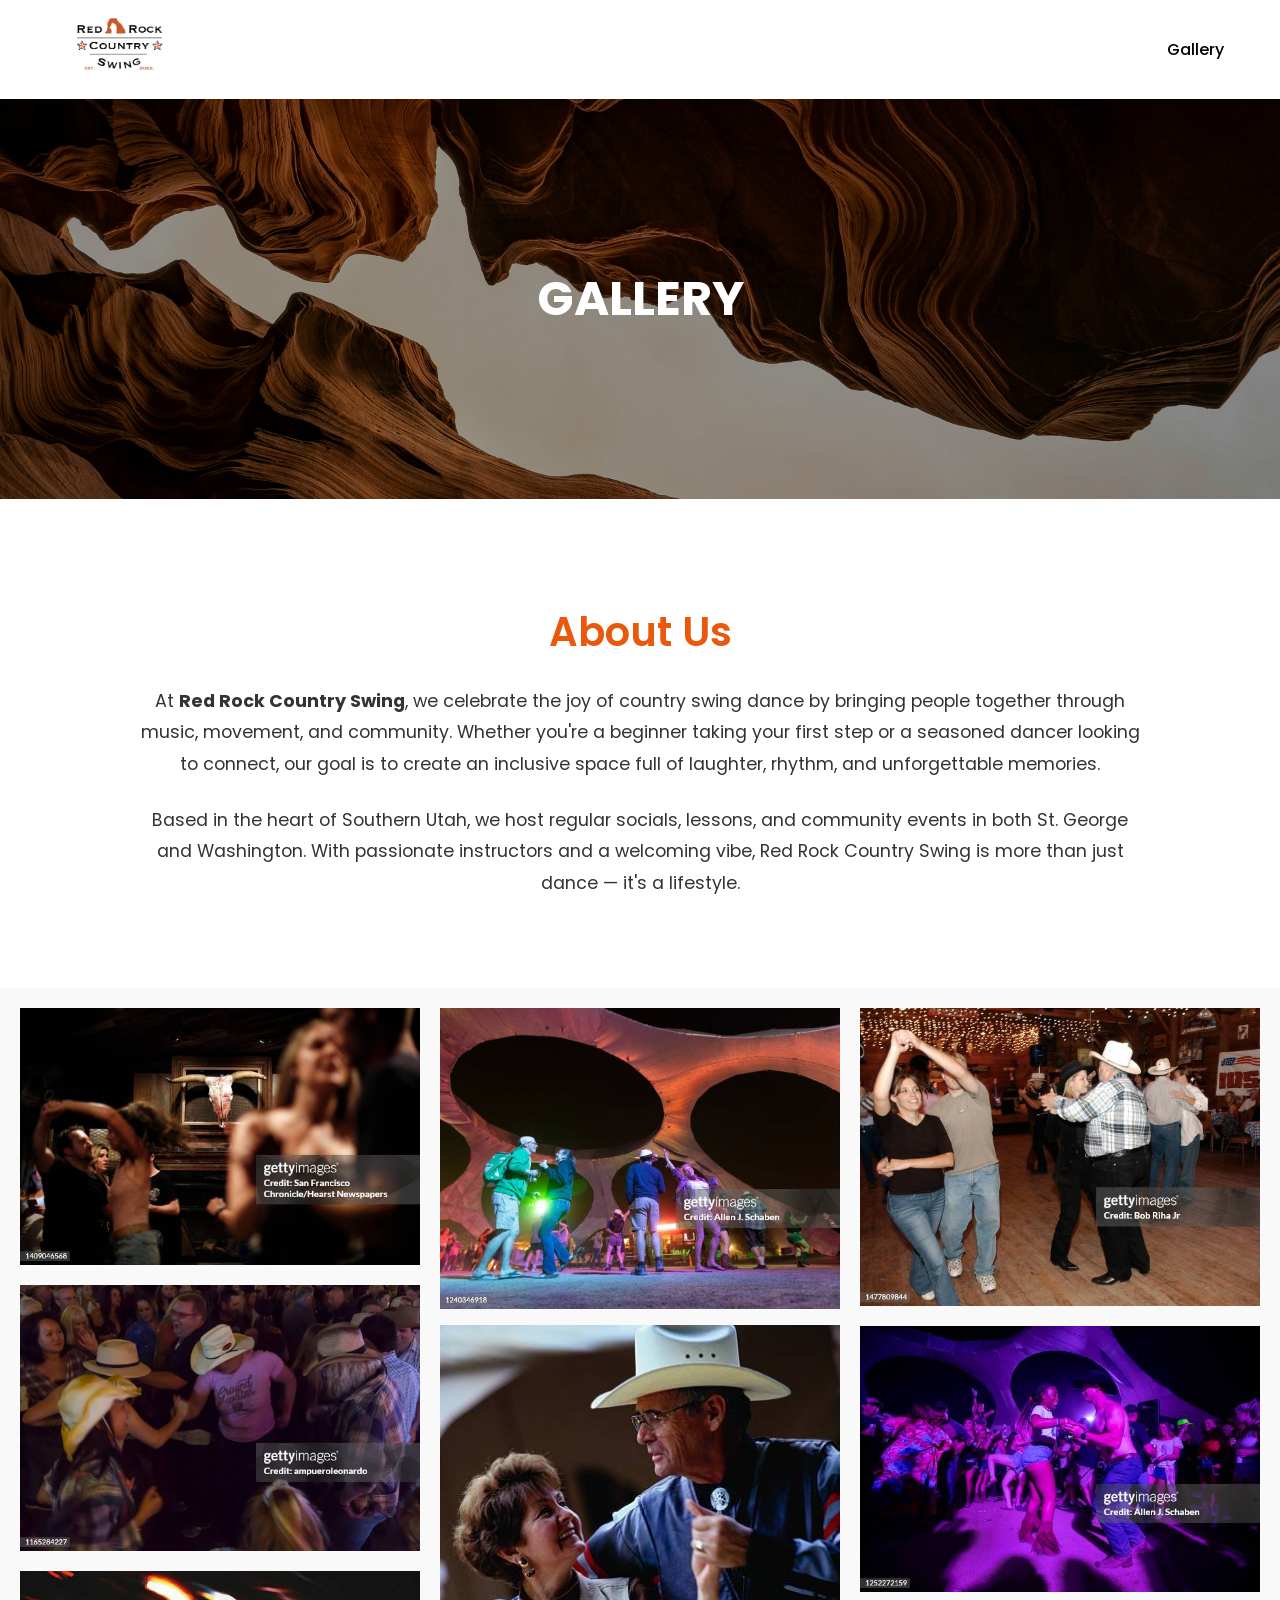
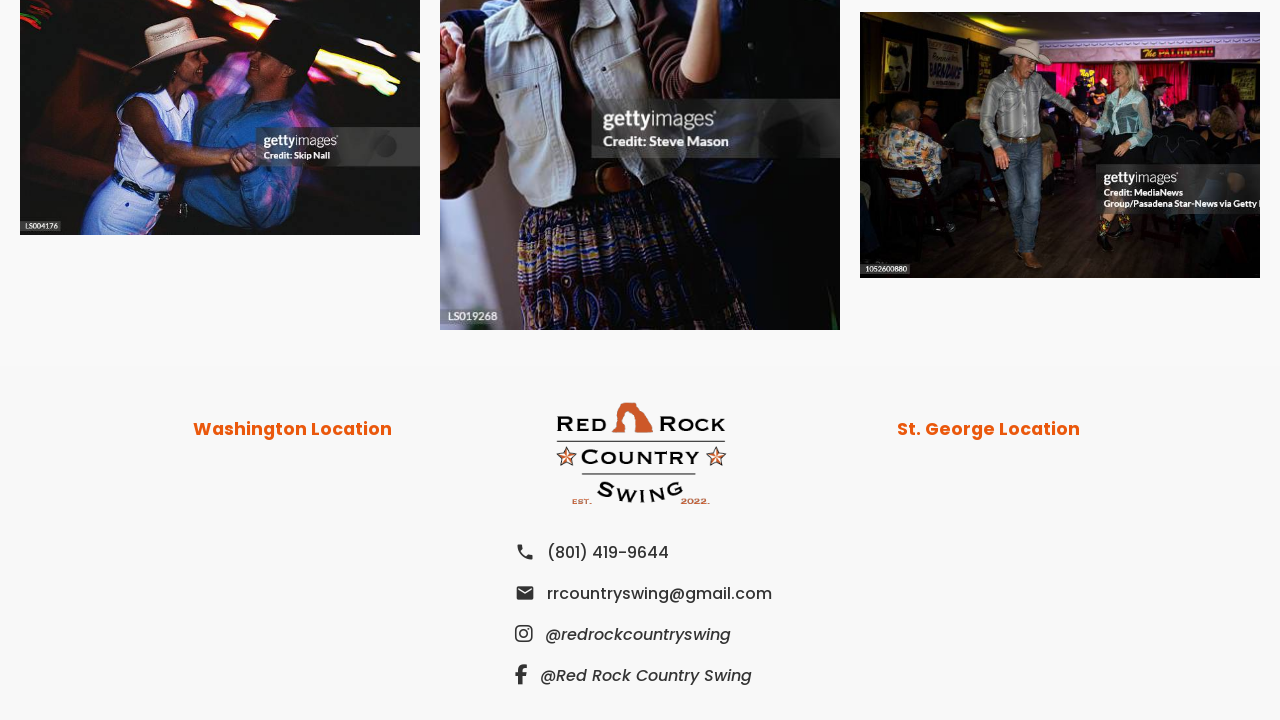
==== client/html/gallery-page.html @ 725add41 "Initial commit: red-rock current project" ====
<!DOCTYPE html>
<html lang="en">
<head>
    <meta charset="UTF-8">
    <meta name="viewport" content="width=device-width, initial-scale=1.0">
    <title>Gallery</title>
    <link href="https://fonts.googleapis.com/css2?family=Poppins:wght@300;400;500;600;700&display=swap" rel="stylesheet">
    <link href="https://fonts.googleapis.com/icon?family=Material+Icons" rel="stylesheet">
    <link rel="stylesheet" href="https://cdnjs.cloudflare.com/ajax/libs/font-awesome/6.5.0/css/all.min.css">
    <link rel="stylesheet" href="../css/gallery-page.css">
</head>
<body>
      <nav class="navbar" id="navbar">
        <div class="nav-container">
          
          <!-- Logo -->
          <a href="../../index.html" class="logo">
            <img src="../images/redrockLogo.png" alt="Red Rock Country Swing Logo" class="logo-img">
          </a>
      
          <!-- Hamburger Menu Toggle -->
          <div class="menu-toggle" id="menu-toggle">
            <span></span>
            <span></span>
            <span></span>
          </div>
      
          <!-- Navigation Links -->
          <ul class="nav-links" id="nav-links">
            <li><a href="gallery-page.html">Gallery</a></li>
          <!--  <li><a href="contact-form.html">Contact</a></li> -->
          </ul>
      
        </div>
      </nav>
    
      <main>
        <section class="hero">
          <div class="hero-bg"></div>
          <div class="hero-content">
            <div class="hero-inner">
              <div class="hero-text">
                <h1>GALLERY</h1>
              </div>
            </div>
          </div>
        </section>

        <section class="about-us">
          <div class="about-container">
            <h2>About Us</h2>
            <p>
              At <strong>Red Rock Country Swing</strong>, we celebrate the joy of country swing dance by bringing people together through music, movement, and community. Whether you're a beginner taking your first step or a seasoned dancer looking to connect, our goal is to create an inclusive space full of laughter, rhythm, and unforgettable memories.
            </p>
            <p>
              Based in the heart of Southern Utah, we host regular socials, lessons, and community events in both St. George and Washington. With passionate instructors and a welcoming vibe, Red Rock Country Swing is more than just dance — it's a lifestyle.
            </p>
          </div>
        </section>
        

    <!-- Gallery -->
    <div class="album">
        <div class="responsive-container-block bg">
          <div class="responsive-container-block img-cont">
            <img class="img" src="../img_gallery/img5.jpg">
            <img class="img" src="../img_gallery/img2.jpg">
            <img class="img img-last" src="../img_gallery/img3.jpg">
          </div>
          <div class="responsive-container-block img-cont">
            <img class="img img-big" src="../img_gallery/img4.jpg">
            <img class="img img-big img-last" src="../img_gallery/img1.jpg">
          </div>
          <div class="responsive-container-block img-cont">
            <img class="img" src="../img_gallery/img10.jpg">
            <img class="img" src="../img_gallery/img7.jpg">
            <img class="img" src="../img_gallery/img8.jpg">
          </div>

        </div>
      </div>

    <!-- Footer -->
  
      <footer id="footer">
        <div class="footer-container">
          <!-- Left Map -->
          <div class="map">
            <h3>Washington Location</h3>
            <iframe src="https://www.google.com/maps/embed?pb=!1m18!1m12!1m3!1d3180.9098975356783!2d-113.51597630000002!3d37.1310586!2m3!1f0!2f0!3f0!3m2!1i1024!2i768!4f13.1!3m3!1m2!1s0x80ca5ba28b60bbcd%3A0x43bd4d43b4bdde68!2s25%20N%20300%20W%2C%20Washington%2C%20UT%2084780!5e0!3m2!1sen!2sus!4v1748964422831!5m2!1sen!2sus" width="300" height="200" style="border: 0" allowfullscreen="" loading="lazy" referrerpolicy="no-referrer-when-downgrade"></iframe>
          </div>

          <!-- Center: Image and Contact Info -->
          <div class="footer-image">
            <img src="../images/redrockLogo.png" alt="Red Rock Country Swing" />
            <div class="footer-contact">
              <div class="contact-info">
                <div>
                  <a href="tel:(801) 419-9644"> <i class="material-icons">phone</i> (801) 419-9644 </a>
                </div>

                <div>
                  <a href="mailto:rrcountryswing@gmail.com"> <i class="material-icons">email</i> rrcountryswing@gmail.com </a>
                </div>

                <div>
                  <a href="https://www.instagram.com/redrockcountryswing" target="_blank" style="font-style: italic"> <i class="fab fa-instagram"></i> @redrockcountryswing </a>
                </div>

                <div>
                  <a href="https://www.facebook.com/p/Red-Rock-Country-Swing-100086722062194/" target="_blank" style="font-style: italic"> <i class="fab fa-facebook-f"></i> @Red Rock Country Swing </a>
                </div>
              </div>
            </div>
          </div>

          <!-- Right Map -->
          <div class="map">
            <h3>St. George Location</h3>
            <iframe src="https://www.google.com/maps/embed?pb=!1m18!1m12!1m3!1d3183.0121009998397!2d-113.6096551234684!3d37.08101867216849!2m3!1f0!2f0!3f0!3m2!1i1024!2i768!4f13.1!3m3!1m2!1s0x80ca457d0271b977%3A0xe56a8ebde8fa7019!2s1094%20W%201600%20S%2C%20St.%20George%2C%20UT%2084770!5e0!3m2!1sen!2sus!4v1745003339028!5m2!1sen!2sus" width="300" height="200" style="border: 0" allowfullscreen="" loading="lazy"></iframe>
          </div>
        </div>
      </footer>
      <script>
        const toggle = document.getElementById('menu-toggle');
        const navbar = document.getElementById('navbar');

        toggle.addEventListener('click', () => {
          navbar.classList.toggle('active');  // slide the menu panel
          toggle.classList.toggle('open');    // morph burger ↔ X
        });
    </script>
</body>
</html>
---- client/css/gallery-page.css ----
/* === Global Reset === */
body {
  font-family: "Poppins", sans-serif;
  margin: 0;
  padding: 0;
  background: #f9f9f9;
  color: #333;
}

a {
  text-decoration: none;
  color: inherit;
}

*,
*:before,
*:after {
  -moz-box-sizing: border-box;
  -webkit-box-sizing: border-box;
  box-sizing: border-box;
}

/* Navbar */
/* Global Styles */
* {
  box-sizing: border-box;
}

.navbar {
  position: relative;
  top: auto;
  width: 100%;
  z-index: 30;
  padding: 1rem;
  background: #fff;
}

.nav-container {
  display: flex;
  justify-content: space-between;
  align-items: center;
  max-width: 1200px;
  margin: 0 auto;
  width: 100%;
  padding: 0 1rem;
}

.logo-img {
  height: 60px;
  width: auto;
}

/* Navigation Links */
.nav-links {
  list-style: none;
  display: flex;
  gap: 1.5rem;
  transition: transform 0.5s ease, opacity 0.5s ease;
  flex-wrap: wrap;
  justify-content: flex-end;
}

.nav-links li a {
  color: #000;
  text-decoration: none;
  font-weight: 500;
  transition: color 0.3s ease;
}

.nav-links li a:hover {
  color: #ea580c;
}

/* Burger Menu */
.menu-toggle {
  display: none;
  flex-direction: column;
  gap: 5px;
  cursor: pointer;
}

.menu-toggle span {
  width: 25px;
  height: 3px;
  background: #000;
  border-radius: 2px;
}

/* Responsive */
@media screen and (max-width: 768px) {
  /* make sure the toggle sits on top of everything */
  .menu-toggle {
    display: flex;
    position: absolute;
    /* top: 1rem; */
    right: 1rem;
    z-index: 60;
  }

  .menu-toggle span {
    width: 25px;
    height: 3px;
    background: #ea580c;
    border-radius: 2px;
  }

  /* Slide-out panel */
  .nav-links {
    list-style: none;
    position: fixed;
    top: -16px; /* pinned to top */
    right: 0;
    height: 100vh;
    width: 80%;
    max-width: 300px;
    background: rgba(0, 0, 0, 0.95);
    transform: translateX(100%);
    transition: transform 0.3s ease;
    display: flex;
    flex-direction: column;
    justify-content: flex-start; /* stack from the top */
    padding-top: 4rem; /* leave space for your toggle */
    z-index: 50;
  }

  .nav-links li a:hover {
    color: #ea580c;
  }

  /* when navbar has .active, slide in */
  .navbar.active .nav-links {
    transform: translateX(0);
  }

  /* full-width link hit area, left-aligned text */
  .nav-links li {
    width: 100%;
    text-align: left;
    padding: 1rem 1.5rem;
  }
  .nav-links li a {
    color: #fff;
    font-size: 1.1rem;
    display: block;
  }

  /* animate burger → X */
  .menu-toggle.open span:nth-child(1) {
    transform: translateY(8px) rotate(45deg);
  }
  .menu-toggle.open span:nth-child(2) {
    opacity: 0;
  }
  .menu-toggle.open span:nth-child(3) {
    transform: translateY(-8px) rotate(-45deg);
  }
}

/* === Hero Section === */
main {
  padding-top: 0;
}

.hero {
  background-image: url("../images/gallery-hero.jpg");
  background-size: cover;
  background-position: center;
  background-repeat: no-repeat;
  height: 400px;
  display: flex;
  align-items: center;
  justify-content: center;
  position: relative;
  color: white;
  text-align: center;
}

.hero::before {
  content: "";
  position: absolute;
  top: 0;
  left: 0;
  width: 100%;
  height: 100%;
  background-color: rgba(0, 0, 0, 0.4);
  z-index: 1;
}

.hero-content {
  position: relative;
  z-index: 2;
}

.hero-text h1 {
  font-size: 3rem;
  font-weight: 700;
  margin: 0;
}

/* === Body Content === */
.album .responsive-container-block {
  min-height: 75px;
  height: fit-content;
  width: 100%;
  padding: 10px;
  display: flex;
  flex-wrap: wrap;
  justify-content: flex-start;
}

.album .responsive-container-block.bg {
  max-width: 1320px;
  margin: 0 auto;
  justify-content: space-between;
}

.album .img {
  width: 100%;
  margin: 0 0 20px 0;
}

.album .responsive-container-block.img-cont {
  flex-direction: column;
  max-width: 33.3%;
  height: 100%;
}

.album .img.img-big {
  height: 50%;
  margin: 0 0 16px 0;
}

/* === Media Queries for Responsive Design === */
@media (max-width: 1024px) {
  .album .img {
    margin: 0 0 18px 0;
  }
}

@media (max-width: 768px) {
  .album .img {
    max-width: 32.5%;
    margin: 0 0 0 0;
  }

  .album .responsive-container-block.bg {
    flex-direction: column;
  }

  .album .responsive-container-block.img-cont {
    max-width: 100%;
    flex-direction: row;
    justify-content: space-between;
  }

  .album .img.img-big {
    max-width: 49%;
  }
}

@media (max-width: 500px) {
  .album .img {
    max-width: 94%;
    margin: 0 0 25px 0;
  }

  .album .responsive-container-block.img-cont {
    flex-direction: column;
    align-items: center;
    padding: 10px;
  }

  .album .img.img-big {
    max-width: 94%;
  }

  .album .img.img-last {
    margin: 0 0 5px 0;
  }
}

/* ABOUT US SECTION */
.about-us {
  background-color: #fff;
  padding: 4rem 1rem;
  color: #333;
}

.about-container {
  max-width: 1000px;
  margin: 0 auto;
  text-align: center;
  line-height: 1.8;
}

.about-container h2 {
  font-size: 2.5rem;
  margin-bottom: 1rem;
  font-weight: 600;
  color: #ea580c;
}

.about-container p {
  font-size: 1.1rem;
  margin-bottom: 1.5rem;
}

/* === Footer === */
footer {
  background-color: #f8f8f8;
  padding: 2rem 1rem;
  color: #333;
}

.footer-container {
  display: flex;
  justify-content: center;
  align-items: flex-start;
  gap: 3rem;
  flex-wrap: wrap;
  margin-bottom: 2rem;
  max-width: 1200px;
  margin: 0 auto;
}

.footer-image {
  flex: 0 0 auto;
  max-width: 250px;
  text-align: center;
}

.footer-image img {
  max-width: 100%;
  height: auto;
  margin-bottom: 1rem;
}

.footer-contact {
  display: flex;
  flex-direction: column;
  gap: 1rem;
}

.contact-info {
  display: flex;
  flex-direction: column;
  gap: 1rem;
}

.contact-info i {
  font-size: 1.25rem;
  margin-right: 0.75rem;
  vertical-align: middle;
}

.contact-info a {
  display: flex;
  align-items: center;
  color: #333;
  text-decoration: none;
  font-weight: 500;
  transition: color 0.3s ease;
}

.contact-info a:hover {
  color: #ea580c;
}

.contact-info a:hover i {
  transform: scale(1.1);
}

.footer-maps {
  display: flex;
  gap: 2rem;
  justify-content: center;
  flex-wrap: wrap;
  flex: 1;
  max-width: 700px;
}

.map {
  flex: 1;
  min-width: 280px;
  max-width: 350px;
  text-align: center;
}

.map h3 {
  margin-bottom: 1rem;
  color: #ea580c;
  font-size: 1.1rem;
}

.map iframe {
  width: 100%;
  height: 200px;
  border: none;
  border-radius: 8px;
}

.footer-bottom {
  background: #333;
  color: white;
  text-align: center;
  padding: 1rem;
}

.footer-bottom p {
  margin: 0;
  font-size: 0.9rem;
}

/* === Responsive === */
@media (max-width: 768px) {
  .contact-container {
    flex-direction: column;
    align-items: center;
  }

  .left-section,
  .right-section {
    max-width: 100%;
  }

  .hero-text h1 {
    font-size: 36px;
  }

  .footer-container {
    flex-direction: column;
    align-items: center;
    gap: 2rem;
  }

  .footer-image {
    text-align: center;
  }

  .footer-maps {
    flex-direction: column;
    gap: 2rem;
    width: 100%;
  }

  .map {
    min-width: auto;
    max-width: 100%;
  }

  .map iframe {
    height: 250px;
  }
}

/* === Responsive Grids === */
.wk-desk-1 {
  width: 8.333333%;
}
.wk-desk-2 {
  width: 16.666667%;
}
.wk-desk-3 {
  width: 25%;
}
.wk-desk-4 {
  width: 33.333333%;
}
.wk-desk-5 {
  width: 41.666667%;
}
.wk-desk-6 {
  width: 50%;
}
.wk-desk-7 {
  width: 58.333333%;
}
.wk-desk-8 {
  width: 66.666667%;
}
.wk-desk-9 {
  width: 75%;
}
.wk-desk-10 {
  width: 83.333333%;
}
.wk-desk-11 {
  width: 91.666667%;
}
.wk-desk-12 {
  width: 100%;
}

@media (max-width: 1024px) {
  .wk-ipadp-1 {
    width: 8.333333%;
  }
  .wk-ipadp-2 {
    width: 16.666667%;
  }
  .wk-ipadp-3 {
    width: 25%;
  }
  .wk-ipadp-4 {
    width: 33.333333%;
  }
  .wk-ipadp-5 {
    width: 41.666667%;
  }
  .wk-ipadp-6 {
    width: 50%;
  }
  .wk-ipadp-7 {
    width: 58.333333%;
  }
  .wk-ipadp-8 {
    width: 66.666667%;
  }
  .wk-ipadp-9 {
    width: 75%;
  }
  .wk-ipadp-10 {
    width: 83.333333%;
  }
  .wk-ipadp-11 {
    width: 91.666667%;
  }
  .wk-ipadp-12 {
    width: 100%;
  }
}

@media (max-width: 768px) {
  .wk-tab-1 {
    width: 8.333333%;
  }
  .wk-tab-2 {
    width: 16.666667%;
  }
  .wk-tab-3 {
    width: 25%;
  }
  .wk-tab-4 {
    width: 33.333333%;
  }
  .wk-tab-5 {
    width: 41.666667%;
  }
  .wk-tab-6 {
    width: 50%;
  }
  .wk-tab-7 {
    width: 58.333333%;
  }
  .wk-tab-8 {
    width: 66.666667%;
  }
  .wk-tab-9 {
    width: 75%;
  }
  .wk-tab-10 {
    width: 83.333333%;
  }
  .wk-tab-11 {
    width: 91.666667%;
  }
  .wk-tab-12 {
    width: 100%;
  }
}

@media (max-width: 500px) {
  .wk-mobile-1 {
    width: 8.333333%;
  }
  .wk-mobile-2 {
    width: 16.666667%;
  }
  .wk-mobile-3 {
    width: 25%;
  }
  .wk-mobile-4 {
    width: 33.333333%;
  }
  .wk-mobile-5 {
    width: 41.666667%;
  }
  .wk-mobile-6 {
    width: 50%;
  }
  .wk-mobile-7 {
    width: 58.333333%;
  }
  .wk-mobile-8 {
    width: 66.666667%;
  }
  .wk-mobile-9 {
    width: 75%;
  }
  .wk-mobile-10 {
    width: 83.333333%;
  }
  .wk-mobile-11 {
    width: 91.666667%;
  }
  .wk-mobile-12 {
    width: 100%;
  }
}
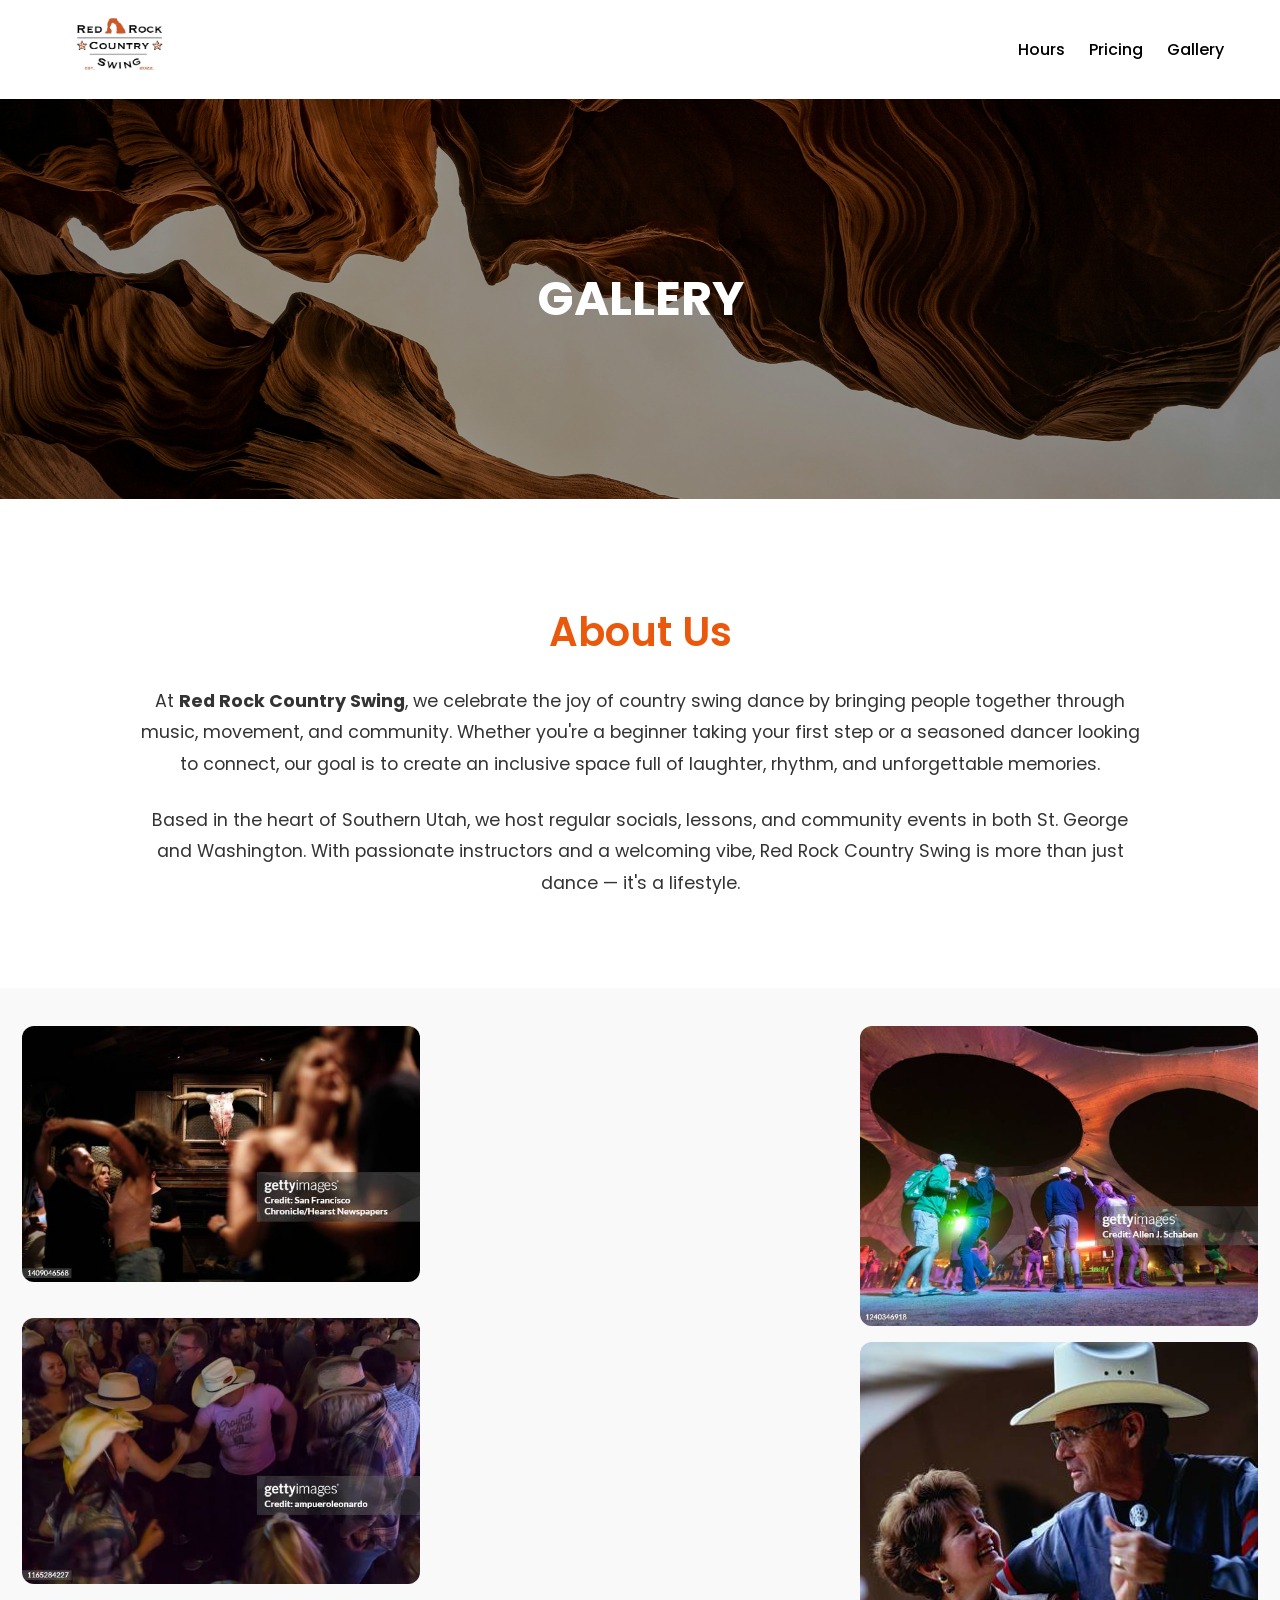
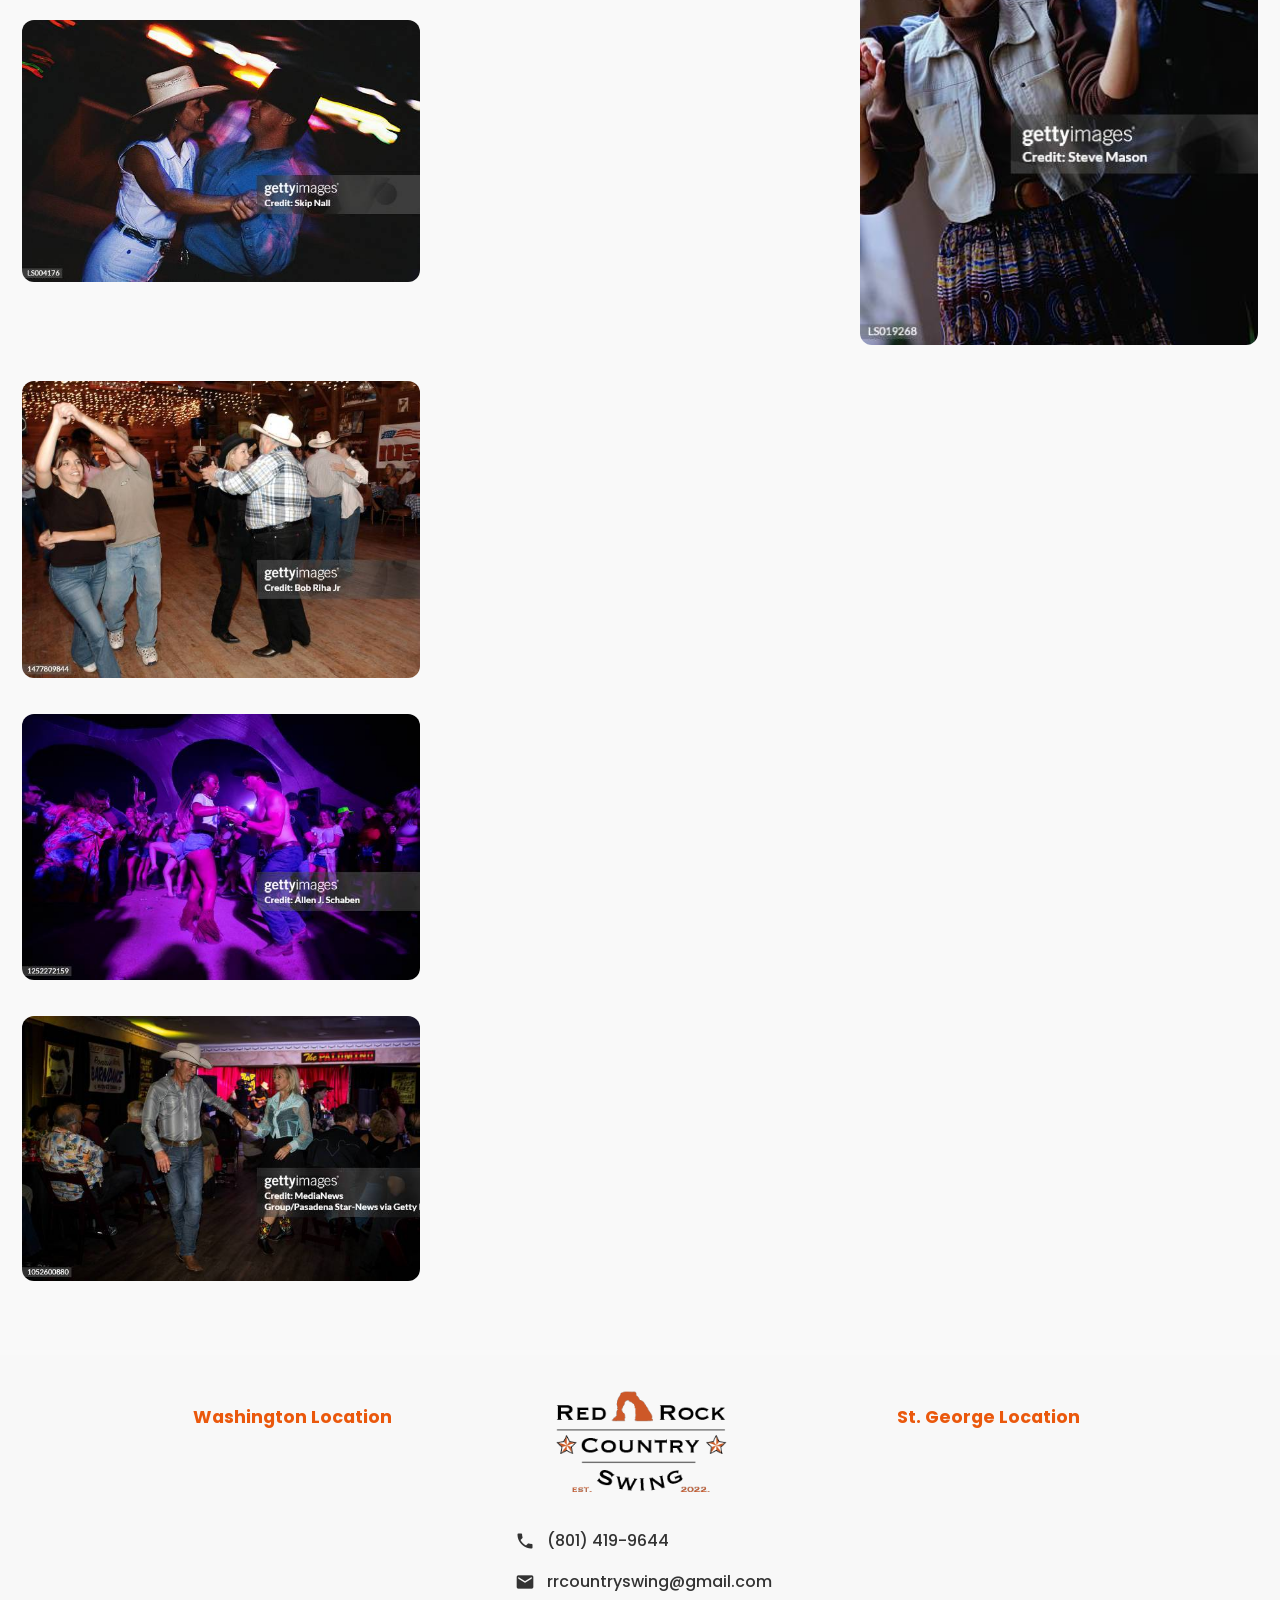
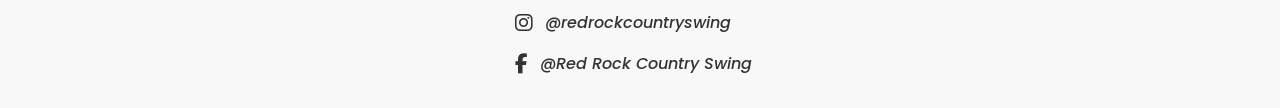
==== commit d966991d: "update nav, mobile styling add" ====
--- a/client/html/gallery-page.html
+++ b/client/html/gallery-page.html
@@ -27,6 +27,8 @@
       
           <!-- Navigation Links -->
           <ul class="nav-links" id="nav-links">
+            <li><a href="../../index.html#hours-locations">Hours</a></li>
+            <li><a href="../../index.html#pricing-section">Pricing</a></li>
             <li><a href="gallery-page.html">Gallery</a></li>
           <!--  <li><a href="contact-form.html">Contact</a></li> -->
           </ul>
@@ -124,11 +126,38 @@
       <script>
         const toggle = document.getElementById('menu-toggle');
         const navbar = document.getElementById('navbar');
+        const navLinksList = document.getElementById('nav-links');
+        const navLinks = document.querySelectorAll('#nav-links a');
+
+        function closeMobileMenu() {
+          navbar.classList.remove('active');
+          toggle.classList.remove('open');
+        }
 
         toggle.addEventListener('click', () => {
           navbar.classList.toggle('active');  // slide the menu panel
           toggle.classList.toggle('open');    // morph burger ↔ X
         });
+
+        navLinks.forEach((link) => {
+          link.addEventListener('click', closeMobileMenu);
+        });
+
+        window.addEventListener('scroll', () => {
+          if (navbar.classList.contains('active')) {
+            closeMobileMenu();
+          }
+        });
+
+        window.addEventListener('resize', closeMobileMenu);
+
+        document.addEventListener('click', (event) => {
+          const clickedInsideMenu = navbar.contains(event.target) || navLinksList.contains(event.target);
+
+          if (!clickedInsideMenu && navbar.classList.contains('active')) {
+            closeMobileMenu();
+          }
+        });
     </script>
 </body>
 </html>
--- a/client/css/gallery-page.css
+++ b/client/css/gallery-page.css
@@ -5,6 +5,7 @@
   padding: 0;
   background: #f9f9f9;
   color: #333;
+  overflow-x: hidden;
 }
 
 a {
@@ -39,6 +40,7 @@
   display: flex;
   justify-content: space-between;
   align-items: center;
+  position: relative;
   max-width: 1200px;
   margin: 0 auto;
   width: 100%;
@@ -89,11 +91,20 @@
 /* Responsive */
 @media screen and (max-width: 768px) {
   /* make sure the toggle sits on top of everything */
+  .navbar {
+    padding: 0.75rem 1rem;
+  }
+
+  .nav-container {
+    padding: 0 3.5rem 0 0.5rem;
+  }
+
   .menu-toggle {
     display: flex;
     position: absolute;
-    /* top: 1rem; */
+    top: 50%;
     right: 1rem;
+    transform: translateY(-50%);
     z-index: 60;
   }
 
@@ -108,7 +119,7 @@
   .nav-links {
     list-style: none;
     position: fixed;
-    top: -16px; /* pinned to top */
+    top: 0;
     right: 0;
     height: 100vh;
     width: 80%;
@@ -197,6 +208,10 @@
   margin: 0;
 }
 
+.album {
+  padding: 1rem 0 2rem;
+}
+
 /* === Body Content === */
 .album .responsive-container-block {
   min-height: 75px;
@@ -212,22 +227,29 @@
   max-width: 1320px;
   margin: 0 auto;
   justify-content: space-between;
+  padding: 0.75rem;
+  gap: 1rem;
 }
 
 .album .img {
   width: 100%;
   margin: 0 0 20px 0;
+  display: block;
+  border-radius: 12px;
+  object-fit: cover;
 }
 
 .album .responsive-container-block.img-cont {
+  display: flex;
   flex-direction: column;
   max-width: 33.3%;
   height: 100%;
+  gap: 1rem;
 }
 
 .album .img.img-big {
-  height: 50%;
-  margin: 0 0 16px 0;
+  height: auto;
+  margin: 0;
 }
 
 /* === Media Queries for Responsive Design === */
@@ -238,6 +260,23 @@
 }
 
 @media (max-width: 768px) {
+  .hero {
+    height: 320px;
+  }
+
+  .about-us {
+    padding: 3rem 1rem;
+  }
+
+  .about-container h2 {
+    font-size: 2rem;
+  }
+
+  .about-container p {
+    font-size: 1rem;
+    line-height: 1.7;
+  }
+
   .album .img {
     max-width: 32.5%;
     margin: 0 0 0 0;
@@ -259,23 +298,48 @@
 }
 
 @media (max-width: 500px) {
+  .hero {
+    height: 280px;
+  }
+
+  .hero-text h1 {
+    font-size: 2.2rem;
+  }
+
   .album .img {
-    max-width: 94%;
-    margin: 0 0 25px 0;
+    max-width: 100%;
+    margin: 0;
   }
 
   .album .responsive-container-block.img-cont {
     flex-direction: column;
     align-items: center;
     padding: 10px;
+    gap: 14px;
   }
 
   .album .img.img-big {
-    max-width: 94%;
+    max-width: 100%;
   }
 
   .album .img.img-last {
-    margin: 0 0 5px 0;
+    margin: 0;
+  }
+
+  .about-us {
+    padding: 2.5rem 1rem;
+  }
+
+  .about-container h2 {
+    font-size: 1.8rem;
+  }
+
+  .footer-container {
+    gap: 1.5rem;
+  }
+
+  .map iframe {
+    height: 220px;
   }
 }
 
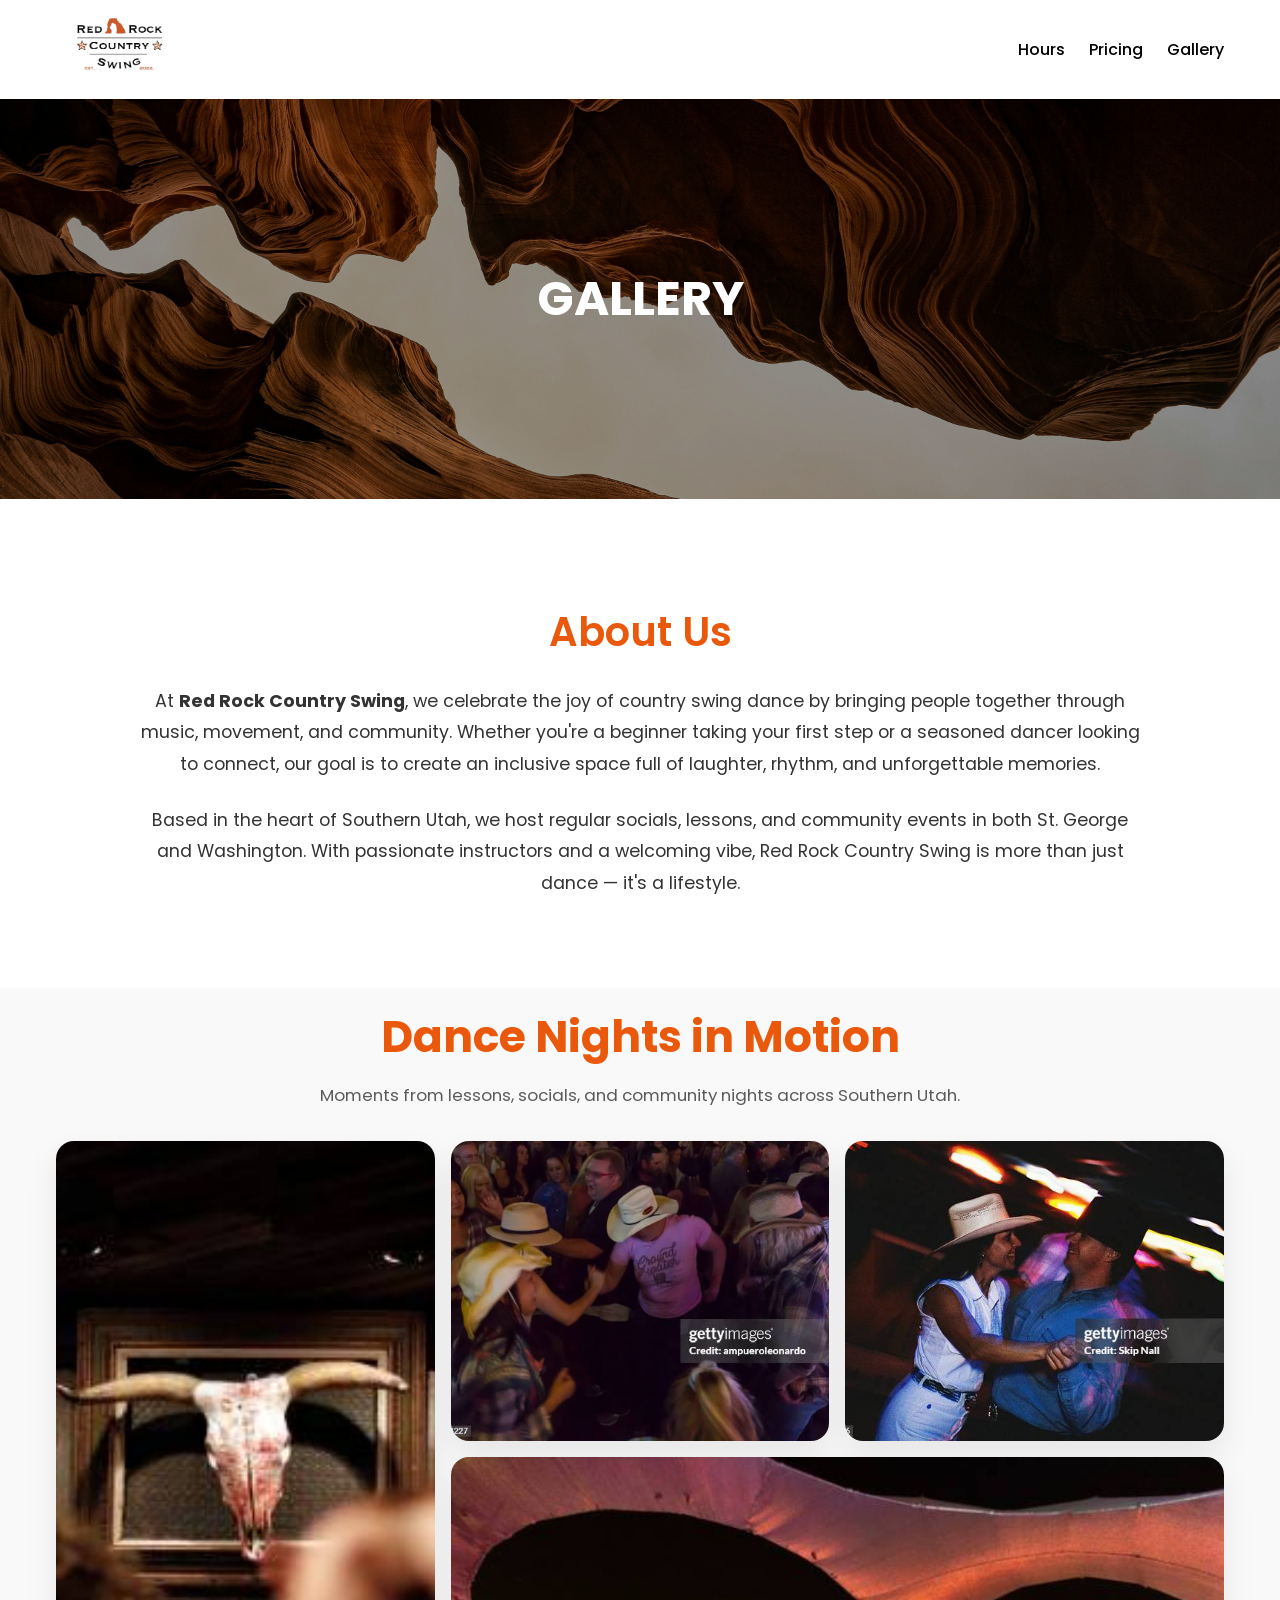
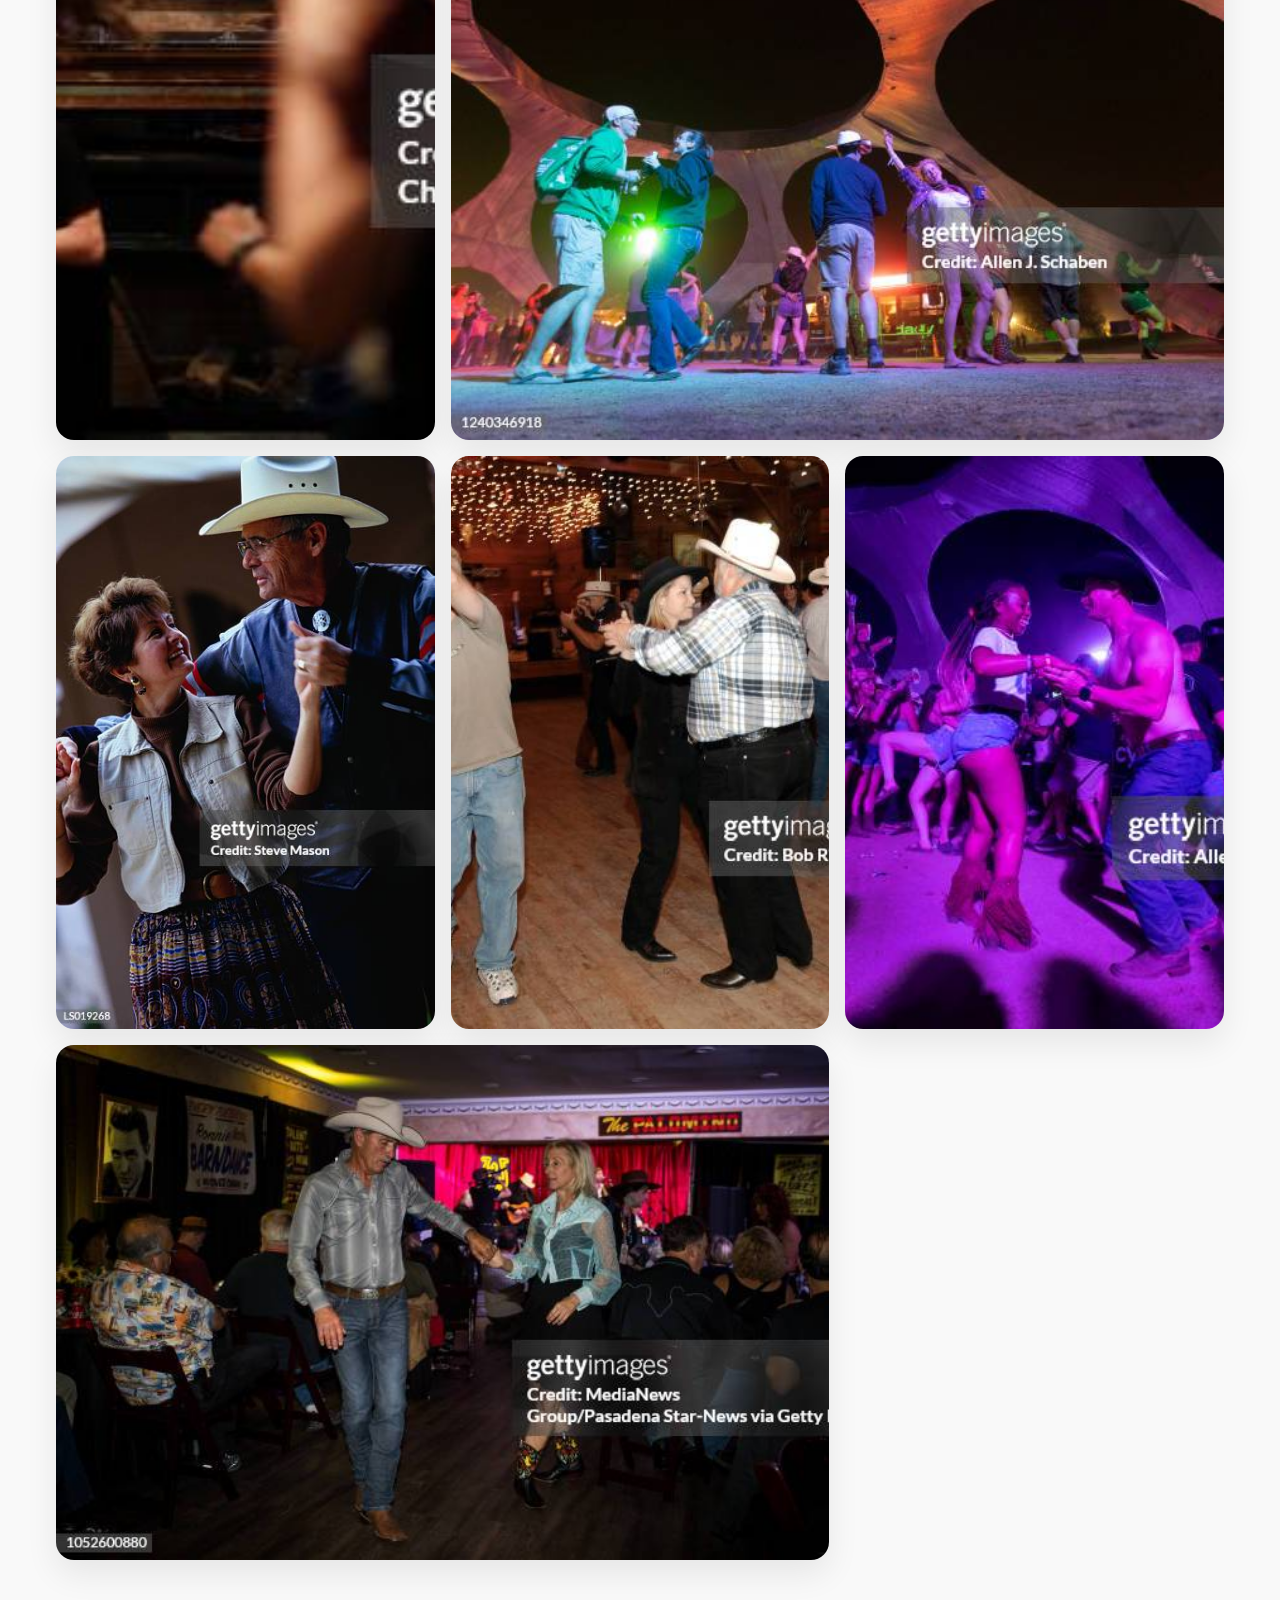
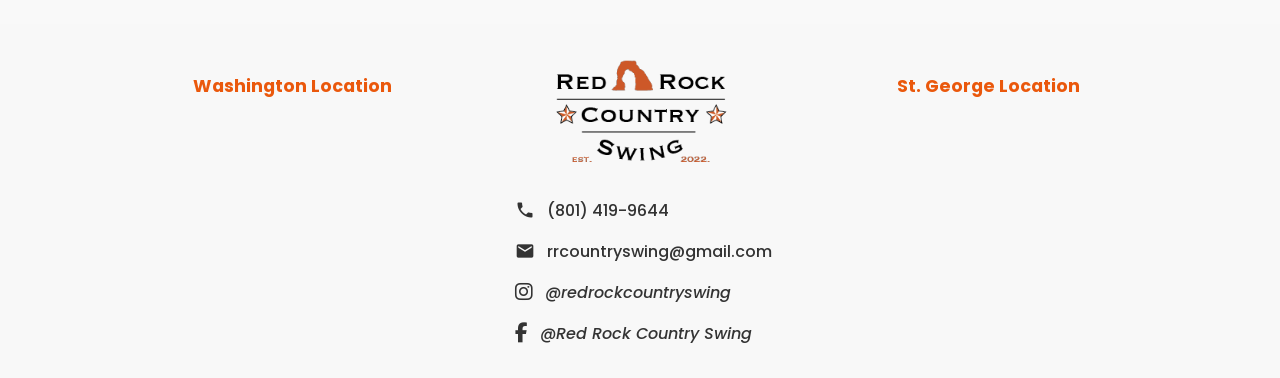
==== commit 49e36ef3: "fix gallery" ====
--- a/client/html/gallery-page.html
+++ b/client/html/gallery-page.html
@@ -61,26 +61,40 @@
         </section>
         
 
-    <!-- Gallery -->
-    <div class="album">
-        <div class="responsive-container-block bg">
-          <div class="responsive-container-block img-cont">
-            <img class="img" src="../img_gallery/img5.jpg">
-            <img class="img" src="../img_gallery/img2.jpg">
-            <img class="img img-last" src="../img_gallery/img3.jpg">
-          </div>
-          <div class="responsive-container-block img-cont">
-            <img class="img img-big" src="../img_gallery/img4.jpg">
-            <img class="img img-big img-last" src="../img_gallery/img1.jpg">
-          </div>
-          <div class="responsive-container-block img-cont">
-            <img class="img" src="../img_gallery/img10.jpg">
-            <img class="img" src="../img_gallery/img7.jpg">
-            <img class="img" src="../img_gallery/img8.jpg">
+        <section class="gallery-section" aria-labelledby="gallery-heading">
+          <div class="gallery-header">
+            <h2 id="gallery-heading">Dance Nights in Motion</h2>
+            <p>Moments from lessons, socials, and community nights across Southern Utah.</p>
           </div>
 
-        </div>
-      </div>
+          <div class="gallery-grid">
+            <figure class="gallery-card gallery-card-tall">
+              <img src="../img_gallery/img5.jpg" alt="Country swing dancers posing together during an event">
+            </figure>
+            <figure class="gallery-card">
+              <img src="../img_gallery/img2.jpg" alt="Dancers enjoying a social dance at Red Rock Country Swing">
+            </figure>
+            <figure class="gallery-card">
+              <img src="../img_gallery/img3.jpg" alt="Couples country swing dancing on the floor">
+            </figure>
+            <figure class="gallery-card gallery-card-wide">
+              <img src="../img_gallery/img4.jpg" alt="A wide view of a busy country swing dance night">
+            </figure>
+            <figure class="gallery-card">
+              <img src="../img_gallery/img1.jpg" alt="A pair of dancers mid-spin during a lesson">
+            </figure>
+            <figure class="gallery-card">
+              <img src="../img_gallery/img10.jpg" alt="Red Rock Country Swing community gathering for a group photo">
+            </figure>
+            <figure class="gallery-card">
+              <img src="../img_gallery/img7.jpg" alt="Dancers practicing footwork during an evening class">
+            </figure>
+            <figure class="gallery-card gallery-card-wide">
+              <img src="../img_gallery/img8.jpg" alt="Country swing dancers smiling and dancing together">
+            </figure>
+          </div>
+        </section>
+      </main>
 
     <!-- Footer -->
   
--- a/client/css/gallery-page.css
+++ b/client/css/gallery-page.css
@@ -208,54 +208,84 @@
   margin: 0;
 }
 
-.album {
-  padding: 1rem 0 2rem;
-}
-
-/* === Body Content === */
-.album .responsive-container-block {
-  min-height: 75px;
-  height: fit-content;
+.gallery-section {
+  max-width: 1200px;
+  margin: 0 auto;
+  padding: 1rem 1rem 4rem;
+}
+
+.gallery-header {
+  max-width: 720px;
+  margin: 0 auto 2rem;
+  text-align: center;
+}
+
+.gallery-header h2 {
+  margin: 0 0 0.75rem;
+  color: #ea580c;
+  font-size: clamp(2rem, 4vw, 2.75rem);
+}
+
+.gallery-header p {
+  margin: 0;
+  font-size: 1.05rem;
+  line-height: 1.7;
+  color: #5b5b5b;
+}
+
+.gallery-grid {
+  display: grid;
+  grid-template-columns: repeat(12, minmax(0, 1fr));
+  gap: 1rem;
+  grid-auto-flow: dense;
+}
+
+.gallery-card {
+  grid-column: span 4;
+  margin: 0;
+  overflow: hidden;
+  border-radius: 18px;
+  background: #fff;
+  box-shadow: 0 14px 32px rgba(0, 0, 0, 0.08);
+}
+
+.gallery-card img {
+  display: block;
   width: 100%;
-  padding: 10px;
-  display: flex;
-  flex-wrap: wrap;
-  justify-content: flex-start;
-}
-
-.album .responsive-container-block.bg {
-  max-width: 1320px;
-  margin: 0 auto;
-  justify-content: space-between;
-  padding: 0.75rem;
-  gap: 1rem;
-}
-
-.album .img {
-  width: 100%;
-  margin: 0 0 20px 0;
-  display: block;
-  border-radius: 12px;
+  height: 100%;
+  min-height: 300px;
   object-fit: cover;
 }
 
-.album .responsive-container-block.img-cont {
-  display: flex;
-  flex-direction: column;
-  max-width: 33.3%;
-  height: 100%;
-  gap: 1rem;
-}
-
-.album .img.img-big {
-  height: auto;
-  margin: 0;
-}
-
-/* === Media Queries for Responsive Design === */
-@media (max-width: 1024px) {
-  .album .img {
-    margin: 0 0 18px 0;
+.gallery-card-tall {
+  grid-row: span 2;
+}
+
+.gallery-card-tall img {
+  min-height: 616px;
+}
+
+.gallery-card-wide {
+  grid-column: span 8;
+}
+
+@media (max-width: 900px) {
+  .gallery-grid {
+    grid-template-columns: repeat(2, minmax(0, 1fr));
+  }
+
+  .gallery-card,
+  .gallery-card-wide {
+    grid-column: span 1;
+  }
+
+  .gallery-card-tall {
+    grid-row: span 1;
+  }
+
+  .gallery-card img,
+  .gallery-card-tall img {
+    min-height: 260px;
   }
 }
 
@@ -276,25 +306,6 @@
     font-size: 1rem;
     line-height: 1.7;
   }
-
-  .album .img {
-    max-width: 32.5%;
-    margin: 0 0 0 0;
-  }
-
-  .album .responsive-container-block.bg {
-    flex-direction: column;
-  }
-
-  .album .responsive-container-block.img-cont {
-    max-width: 100%;
-    flex-direction: row;
-    justify-content: space-between;
-  }
-
-  .album .img.img-big {
-    max-width: 49%;
-  }
 }
 
 @media (max-width: 500px) {
@@ -306,24 +317,22 @@
     font-size: 2.2rem;
   }
 
-  .album .img {
-    max-width: 100%;
-    margin: 0;
-  }
-
-  .album .responsive-container-block.img-cont {
-    flex-direction: column;
-    align-items: center;
-    padding: 10px;
-    gap: 14px;
-  }
-
-  .album .img.img-big {
-    max-width: 100%;
-  }
-
-  .album .img.img-last {
-    margin: 0;
+  .gallery-section {
+    padding: 0.5rem 1rem 3rem;
+  }
+
+  .gallery-grid {
+    grid-template-columns: 1fr;
+  }
+
+  .gallery-card,
+  .gallery-card-wide {
+    grid-column: span 1;
+  }
+
+  .gallery-card img,
+  .gallery-card-tall img {
+    min-height: 240px;
   }
 
   .about-us {
